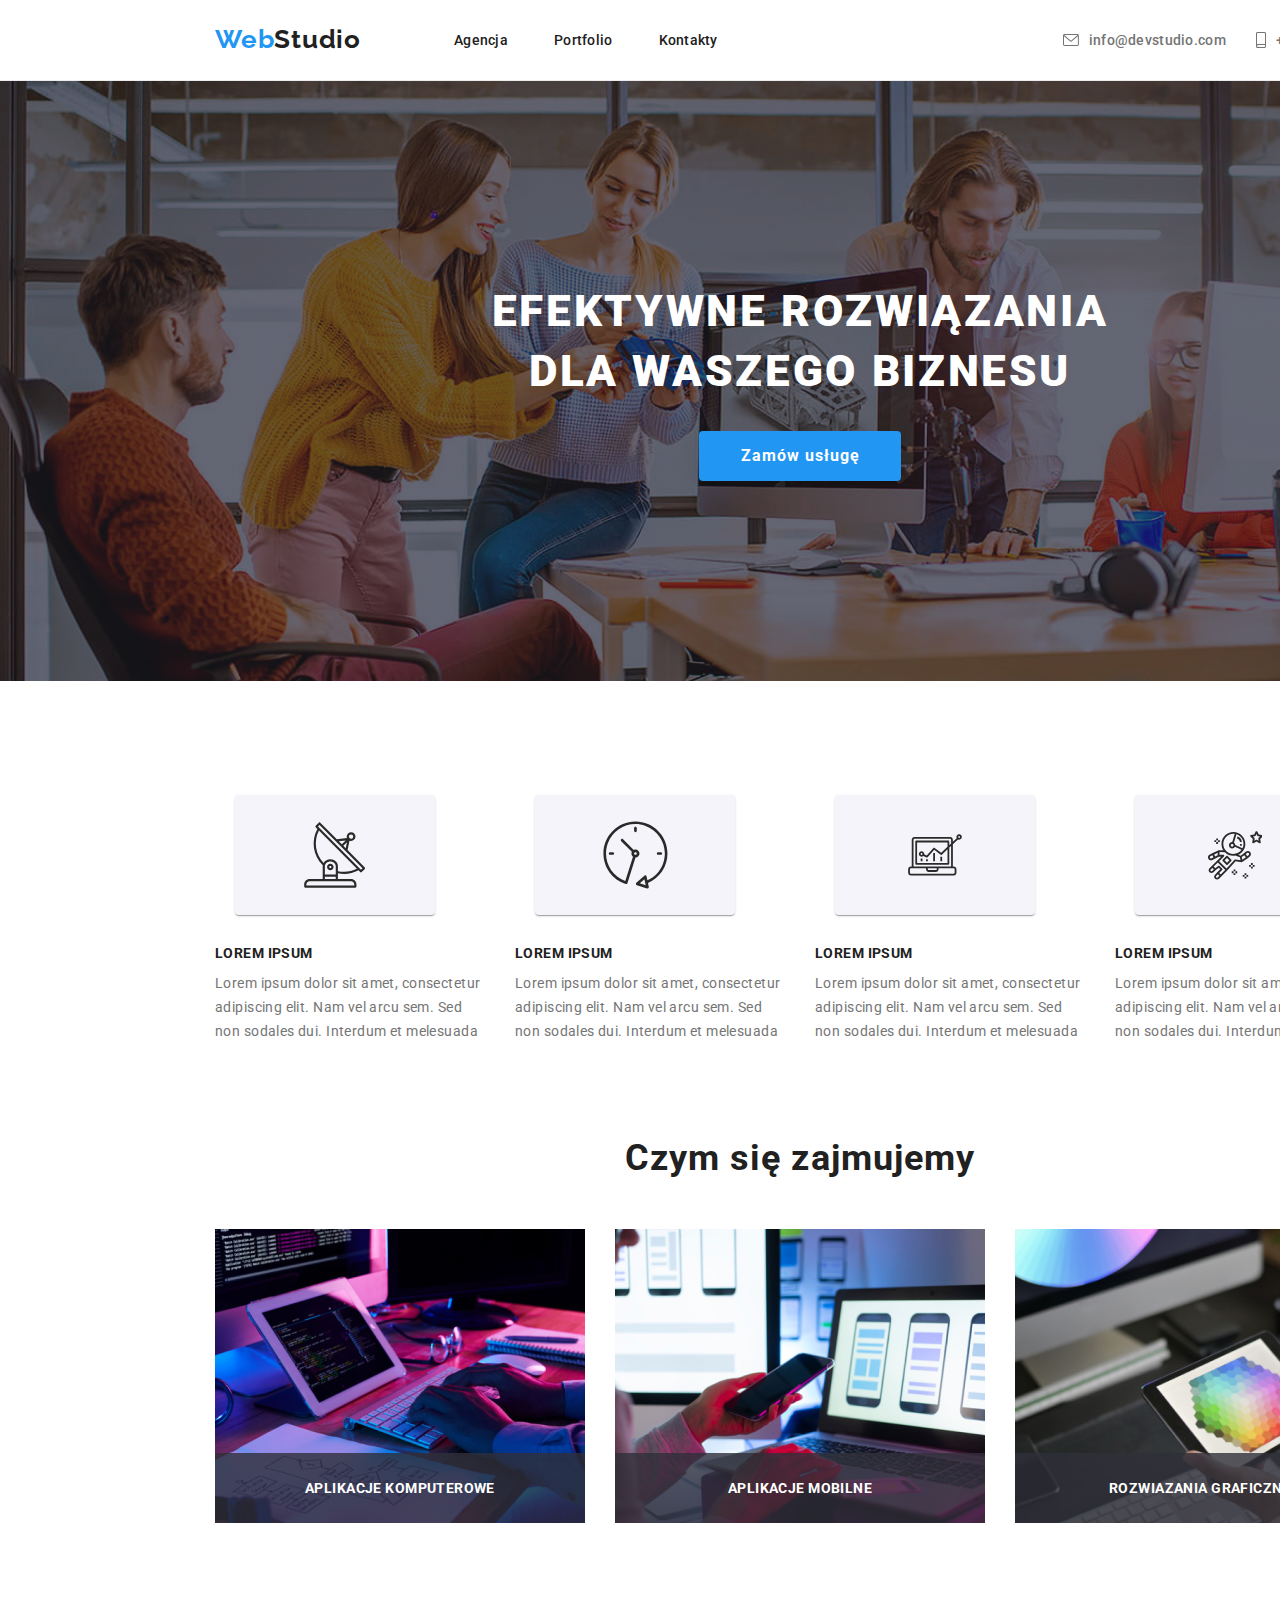
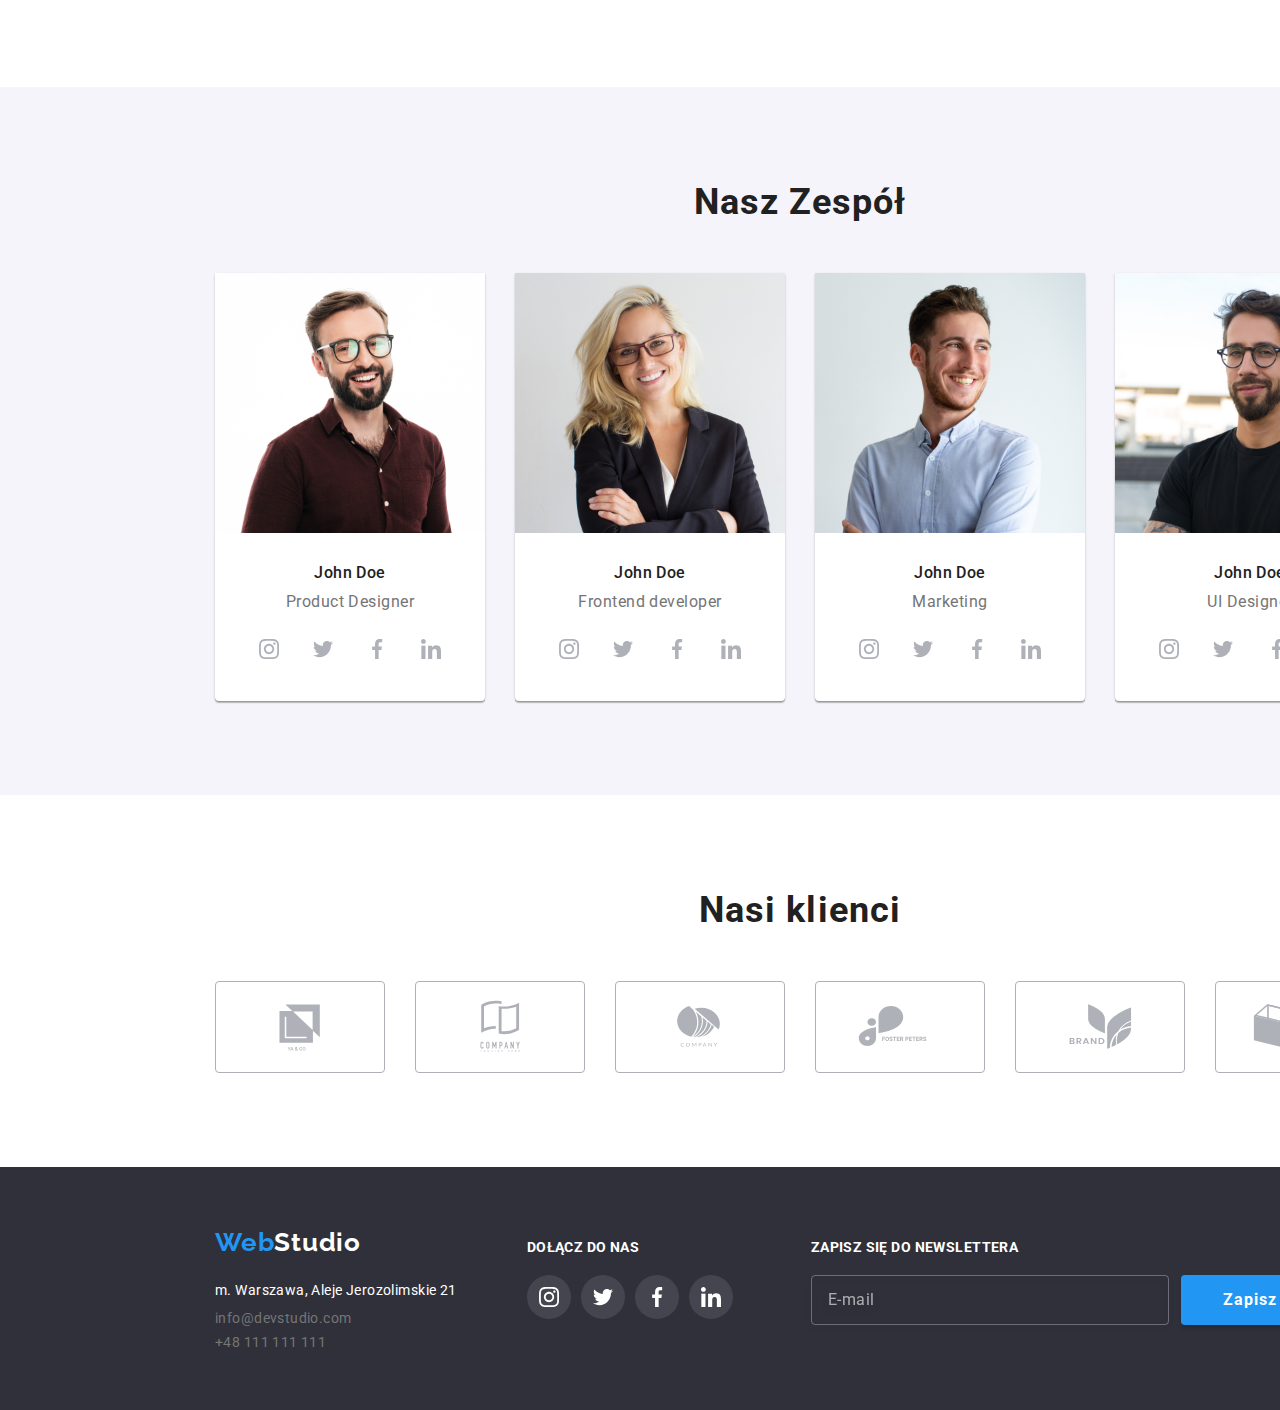
==== index.html @ 2be01ee8 "zadanie domowe 6" ====
<!DOCTYPE html>
<html lang="pl">
  <head>
    <meta charset="UTF-8" />
    <meta http-equiv="X-UA-Compatible" content="IE=edge" />
    <meta name="viewport" content="width=device-width, initial-scale=1.0" />
    <title>Index-6</title>
    <link rel="preconnect" href="https://fonts.googleapis.com" />
    <link rel="preconnect" href="https://fonts.gstatic.com" crossorigin />
    <link
      href="https://fonts.googleapis.com/css2?family=Roboto:wght@400;500;700;900&display=swap"
      rel="stylesheet"
    />
    <link
      href="https://fonts.googleapis.com/css2?family=Raleway:wght@700&display=swap"
      rel="stylesheet"
    />
    <link
      rel="stylesheet"
      href="node_modules/modern-normalize/modern-normalize.css"
    />
    <link rel="stylesheet" href="./css/styles.css" />
  </head>
  <body class="container">
    <header class="odstep">
      <div class="strona naglowek">
        <a class="logo logo-margines-lewy" href="index.html">
          <p>Web</p>
          <p class="logo-stopka-gora">Studio</p>
        </a>
        <nav class="nawigator" style="padding-left: 93px">
          <a class="link" href="index.html">Agencja</a>
          <a class="link" href="portfolio.html" style="margin-left: 46px"
            >Portfolio</a
          >
          <a class="link" href="#" style="margin-left: 46px">Kontakty</a>
        </nav>
        <a
          class="kontakt"
          href="mailto:info@devstudio.com"
          style="margin-left: 345px"
        >
          <div class="kontakt-icon">
            <svg width="16" height="12">
              <use href="./images/icons.svg#icon-mail-koperta"></use>
            </svg>
            <p>info@devstudio.com</p>
          </div>
        </a>
        <a class="kontakt" href="#" style="margin-left: 30px">
          <div class="kontakt-icon">
            <svg width="10" height="16">
              <use href="./images/icons.svg#icon-phone"></use>
            </svg>
            <p>+48 111 111 111</p>
          </div>
        </a>
      </div>
    </header>
    <main>
      <section class="ogloszenie">
        <div class="strona">
          <h1>
            EFEKTYWNE ROZWIĄZANIA <br />
            DLA WASZEGO BIZNESU
          </h1>
          <button class="przycisk-usluga" type="button" data-modal-open>
            Zamów usługę
          </button>
        </div>
      </section>
      <div class="strona tabela-ipsum odstep-sekcji">
        <div style="color: var(--kolor-domyslny)">
          <div class="box">
            <svg class="icon" width="65.32" height="70">
              <use href="./images/icons.svg#icon-antena"></use>
            </svg>
          </div>
          <p class="ipsum-naglowek">LOREM IPSUM</p>
          <p class="ipsum-text">
            Lorem ipsum dolor sit amet, consectetur adipiscing elit. Nam vel
            arcu sem. Sed non sodales dui. Interdum et melesuada
          </p>
        </div>
        <div>
          <div class="box">
            <svg class="icon" width="66.96" height="70">
              <use href="./images/icons.svg#icon-zegar"></use>
            </svg>
          </div>
          <p class="ipsum-naglowek">LOREM IPSUM</p>
          <p class="ipsum-text">
            Lorem ipsum dolor sit amet, consectetur adipiscing elit. Nam vel
            arcu sem. Sed non sodales dui. Interdum et melesuada
          </p>
        </div>
        <div>
          <div class="box">
            <svg class="icon" width="70" height="53.69">
              <use href="./images/icons.svg#icon-diagram"></use>
            </svg>
          </div>
          <p class="ipsum-naglowek">LOREM IPSUM</p>
          <p class="ipsum-text">
            Lorem ipsum dolor sit amet, consectetur adipiscing elit. Nam vel
            arcu sem. Sed non sodales dui. Interdum et melesuada
          </p>
        </div>
        <div>
          <div class="box">
            <svg class="icon" width="54.83" height="60.66">
              <use href="./images/icons.svg#icon-astronauta"></use>
            </svg>
          </div>
          <p class="ipsum-naglowek">LOREM IPSUM</p>
          <p class="ipsum-text">
            Lorem ipsum dolor sit amet, consectetur adipiscing elit. Nam vel
            arcu sem. Sed non sodales dui. Interdum et melesuada
          </p>
        </div>
      </div>
      <section class="odstep-sekcji-dolny">
        <h2 class="sekcja-naglowek">Czym się zajmujemy</h2>
        <div class="wiersz-obrazow">
          <img src="./images/pict1.jpg" alt="pict1" width="370" height="294" />
          <img src="./images/pict2.jpg" alt="pict2" width="370" height="294" />
          <img src="./images/pict3.jpg" alt="pict3" width="370" height="294" />
        </div>
        <div class="wiersz-obrazow">
          <div class="relative">Aplikacje komputerowe</div>
          <div class="relative">aplikacje mobilne</div>
          <div class="relative">rozwiazania graficzne</div>
        </div>
      </section>
      <section class="odstep-sekcji" style="background: #f5f4fa">
        <h2 class="sekcja-naglowek">Nasz Zespół</h2>
        <div class="wiersz-zespolu">
          <div>
            <img
              src="./images/product_designer.jpg"
              alt="Designer"
              width="270"
              height="260"
            />
            <p class="obraz-zespol-imie">John Doe</p>
            <p class="obraz-zespol-tytul">Product Designer</p>
            <div class="icon-social-media">
              <div class="kolo-biale">
                <svg width="20" height="20">
                  <use href="./images/icons.svg#icon-instagram"></use>
                </svg>
              </div>
              <div class="kolo-biale">
                <svg width="20" height="20">
                  <use href="./images/icons.svg#icon-twitter"></use>
                </svg>
              </div>
              <div class="kolo-biale">
                <svg width="20" height="20">
                  <use href="./images/icons.svg#icon-facebook"></use>
                </svg>
              </div>
              <div class="kolo-biale">
                <svg width="20" height="20">
                  <use href="./images/icons.svg#icon-linkedin"></use>
                </svg>
              </div>
            </div>
          </div>
          <div>
            <img
              src="./images/frontend_developer.jpg"
              alt="Frontenddeveloper"
              width="270"
              height="260"
            />
            <p class="obraz-zespol-imie">John Doe</p>
            <p class="obraz-zespol-tytul">Frontend developer</p>
            <div class="icon-social-media">
              <div class="kolo-biale">
                <svg width="20" height="20">
                  <use href="./images/icons.svg#icon-instagram"></use>
                </svg>
              </div>
              <div class="kolo-biale">
                <svg width="20" height="20">
                  <use href="./images/icons.svg#icon-twitter"></use>
                </svg>
              </div>
              <div class="kolo-biale">
                <svg width="20" height="20">
                  <use href="./images/icons.svg#icon-facebook"></use>
                </svg>
              </div>
              <div class="kolo-biale">
                <svg width="20" height="20">
                  <use href="./images/icons.svg#icon-linkedin"></use>
                </svg>
              </div>
            </div>
          </div>
          <div>
            <img
              src="./images/marketing.jpg"
              alt="Marketing"
              width="270"
              height="260"
            />
            <p class="obraz-zespol-imie">John Doe</p>
            <p class="obraz-zespol-tytul">Marketing</p>
            <div class="icon-social-media">
              <div class="kolo-biale">
                <svg width="20" height="20">
                  <use href="./images/icons.svg#icon-instagram"></use>
                </svg>
              </div>
              <div class="kolo-biale">
                <svg width="20" height="20">
                  <use href="./images/icons.svg#icon-twitter"></use>
                </svg>
              </div>
              <div class="kolo-biale">
                <svg width="20" height="20">
                  <use href="./images/icons.svg#icon-facebook"></use>
                </svg>
              </div>
              <div class="kolo-biale">
                <svg width="20" height="20">
                  <use href="./images/icons.svg#icon-linkedin"></use>
                </svg>
              </div>
            </div>
          </div>
          <div>
            <img
              src="./images/ui_designer.jpg"
              alt="UI Designer"
              width="270"
              height="260"
            />
            <p class="obraz-zespol-imie">John Doe</p>
            <p class="obraz-zespol-tytul">UI Designer</p>
            <div class="icon-social-media">
              <div class="kolo-biale">
                <svg width="20" height="20">
                  <use href="./images/icons.svg#icon-instagram"></use>
                </svg>
              </div>
              <div class="kolo-biale">
                <svg width="20" height="20">
                  <use href="./images/icons.svg#icon-twitter"></use>
                </svg>
              </div>
              <div class="kolo-biale">
                <svg width="20" height="20">
                  <use href="./images/icons.svg#icon-facebook"></use>
                </svg>
              </div>
              <div class="kolo-biale">
                <svg width="20" height="20">
                  <use href="./images/icons.svg#icon-linkedin"></use>
                </svg>
              </div>
            </div>
          </div>
        </div>
      </section>
      <section class="odstep-sekcji">
        <h2 class="sekcja-naglowek">Nasi klienci</h2>
        <div class="tabela-klientow">
          <div class="box2">
            <svg width="105" height="60">
              <use href="./images/icons.svg#icon-Logoklient-1"></use>
            </svg>
          </div>
          <div class="box2">
            <svg width="105" height="60">
              <use href="./images/icons.svg#icon-Logoklient-2"></use>
            </svg>
          </div>
          <div class="box2">
            <svg width="105" height="60">
              <use href=" ./images/icons.svg#icon-Logoklient-3"></use>
            </svg>
          </div>
          <div class="box2">
            <svg width="105" height="60">
              <use href="./images/icons.svg#icon-Logoklient-4"></use>
            </svg>
          </div>
          <div class="box2">
            <svg width="105" height="60">
              <use href="./images/icons.svg#icon-Logoklient-5"></use>
            </svg>
          </div>
          <div class="box2">
            <svg width="105" height="60">
              <use href="./images/icons.svg#icon-Logoklient-6"></use>
            </svg>
          </div>
        </div>
      </section>
    </main>
    <footer>
      <div class="stopka strona">
        <div>
          <div class="logo">
            <p>Web</p>
            <p class="logo-stopka-dol">Studio</p>
          </div>
          <address>
            <p class="kontakt kontakt-adres">
              m. Warszawa, Aleje Jerozolimskie 21
            </p>
            <p class="kontakt kontakt-stopka" style="padding-top: 8px">
              info@devstudio.com
            </p>
            <p class="kontakt kontakt-stopka" style="padding-top: 8px">
              +48 111 111 111
            </p>
          </address>
        </div>
        <div>
          <p class="stopka-2">DOŁĄCZ DO NAS</p>
          <div class="icon-social-media-stopka">
            <div class="kolo">
              <svg width="20" height="20">
                <use href="./images/icons.svg#icon-instagram"></use>
              </svg>
            </div>
            <div class="kolo">
              <svg width="20" height="20">
                <use href="./images/icons.svg#icon-twitter"></use>
              </svg>
            </div>
            <div class="kolo">
              <svg width="20" height="20">
                <use href="./images/icons.svg#icon-facebook"></use>
              </svg>
            </div>
            <div class="kolo">
              <svg width="20" height="20">
                <use href="./images/icons.svg#icon-linkedin"></use>
              </svg>
            </div>
          </div>
        </div>
        <div style="margin-left: 8px">
          <p class="stopka-2">ZAPISZ SIĘ DO NEWSLETTERA</p>
          <div class="zapisz-sie" ;>
            <div class="newsletter">
              <form>
                <label> E-mail </label>
              </form>
            </div>
            <div>
              <button class="przycisk-zapisz-sie" type="submit">
                Zapisz się
                <svg class="icon-zapisz-sie" width="24" height="24">
                  <use href="./images/icons.svg#icon-icon-send"></use>
                </svg>
              </button>
            </div>
          </div>
        </div>
      </div>
    </footer>
    <div class="backdrop is-hidden" data-modal>
      <div class="modal">
        <button type="button" class="close-btn" data-modal-close>X</button>
        <p class="modal-naglowek">Zostaw swoje dane w formularzu poniżej</p>

        <form class="formularz-uslug">
          <label> Imie </label>
          <div class="pole-formularza">
            <svg width="15" height="15">
              <use href="./images/icons.svg#icon-user"></use>
            </svg>
            <input type="text" name="imie" />
          </div>

          <label> Telefon </label>
          <div class="pole-formularza">
            <svg width="15" height="15">
              <use href="./images/icons.svg#icon-telefon"></use>
            </svg>
            <input type="tel" name="telefon" />
          </div>

          <label> Email </label>
          <div class="pole-formularza">
            <svg width="15" height="15">
              <use href="./images/icons.svg#icon-mail"></use>
            </svg>
            <input type="email" name="email" />
          </div>

          <label> Komentarz </label>
          <textarea
            name="komentarz"
            placeholder="Wprowadź tekst ..."
          ></textarea>

          <div class="akcept-regulamin">
            <input
              type="checkbox"
              width="16px"
              height="15px"
              name="regulamin"
              value="akcept"
              required
            />
            <label>
              Oświadczam iż akceptuję
              <a href="#">Regulamin</a>
              i
              <a href="#">Politykę Prywatności.</a>
            </label>
          </div>
        </form>

        <button type="submit" class="przycisk-wyslij">Wyślij</button>
      </div>
    </div>
    <script src="./js/modal.js"></script>
  </body>
</html>
---- css/styles.css ----
:root {
  --kolor-domyslny: #212121;
  --kolor-logo: #2196f3;
  --kolor-kontakt: #757575;
  --kolor-przycisk-nieaktywny: #f5f4fa;
  --kolor-stopka: #2f303a;
  --kolor-margines-poziomy: #ececec;
  --kolor-tlo: #e5e5e5;
  --kolor-ramki-zdjec: #eeeeee;
  --kolor-ikon: #afb1b8;
  --kolor-standard: #ffffff;
  --cien: 0px 4px 4px rgba(0, 0, 0, 0.15);
  --f-czasu: cubic-bezier(0.4, 0, 0.2, 1);
}

* {
  margin: 0px;
  padding: 0px;
}

body {
  background-color: var(--kolor-standard);
  text-decoration: none;
  font-family: "Roboto";
  font-style: normal;
  font-weight: 500;
}

table {
  border-collapse: collapse;
}

h1 {
  font-weight: 900;
  font-size: 44px;
  line-height: 60px;
  text-align: center;
  letter-spacing: 0.06em;
  text-transform: uppercase;
  color: var(--kolor-standard);
}

img {
  display: block;
}

button {
  border: none;
  outline: none;
}

a,
button,
.kolo-biale,
.kolo,
.box2,
.wiersz-obrazow > div {
  cursor: pointer;
}

footer {
  background-color: var(--kolor-stopka);
  color: var(--kolor-standard);
  padding: 60px 0px;
}

.container {
  width: 1600px;
  margin-left: auto;
  margin-right: auto;
}

.strona {
  width: 1200px;
  margin-left: auto;
  margin-right: auto;
}

.odstep {
  width: 1600;
  border-bottom: 1px solid var(--kolor-margines-poziomy);
}

.odstep-sekcji {
  padding: 94px 0px;
}

.odstep-sekcji-dolny {
  padding-bottom: 94px;
}

.sekcja-naglowek {
  font-weight: 700;
  font-size: 36px;
  line-height: 42px;
  text-align: center;
  letter-spacing: 0.03em;
  color: #212121;
  padding-bottom: 50px;
}

.naglowek {
  display: flex;
  background-color: var(--kolor-standard);
  align-items: center;
  padding-top: 24px;
  padding-bottom: 25px;
}

.stopka {
  display: flex;
  padding: 0px 15px;
  gap: 70px;
}

.stopka-2 {
  font-weight: 700;
  font-size: 14px;
  line-height: 16px;
  letter-spacing: 0.03em;
  text-transform: uppercase;
  color: #ffffff;
  margin-top: 12px;
  margin-bottom: 20px;
}

.ogloszenie {
  text-align: center;
  background-color: var(--kolor-stopka);
  padding-top: 200px;
  padding-bottom: 200px;
  background-image: url("../images/tlo.png");
  background-image: linear-gradient(
      rgba(47, 48, 58, 0.4),
      rgba(47, 48, 58, 0.4)
    ),
    url("../images/tlo.png");
}

.logo {
  display: flex;
  text-decoration: none;
  font-family: "Raleway";
  font-style: normal;
  font-weight: 700;
  font-size: 26px;
  line-height: 31px;
  letter-spacing: 0.03em;
  color: var(--kolor-logo);
}

.logo-margines-lewy {
  margin-left: 15px;
}

.logo .logo-stopka-gora {
  color: var(--kolor-domyslny);
}

.logo > .logo-stopka-dol {
  color: var(--kolor-standard);
}

.nawigator {
  display: flex;
}

.link {
  text-decoration: none;
  font-size: 14px;
  line-height: 16px;
  letter-spacing: 0.02em;
  color: var(--kolor-domyslny);
  position: relative;
}

.link-aktywny {
  color: var(--kolor-logo);
}

.link-aktywny::after {
  display: block;
  content: "";
  background: var(--kolor-logo);
  border-radius: 2px;
  width: 100%;
  height: 4px;
  position: absolute;
  top: 45px;
}

.box {
  width: 200px;
  height: 200px;
  flex-shrink: 0;
  margin: 20px;
  border-radius: 40px;
  box-shadow: 0px 2px 1px -1px rgba(0, 0, 0, 0.2),
    0px 1px 1px 0px rgba(0, 0, 0, 0.14), 0px 1px 3px 0px rgba(0, 0, 0, 0.12);
}

.box.relative {
  position: relative;
  top: 20px;
  left: 20px;
  background-color: orange;
}

.link:hover,
.link:focus {
  color: var(--kolor-logo);
  transition-property: color;
  transition-duration: 250ms;
  transition-timing-function: var(--f-czasu);
}

.kontakt {
  text-decoration: none;
  font-family: "Roboto";
  font-style: normal;
  font-weight: 500;
  font-size: 14px;
  line-height: 16px;
  letter-spacing: 0.02em;
  color: var(--kolor-kontakt);
}

.kontakt-adres {
  padding-top: 20px;
  font-weight: 400;
  font-size: 14px;
  line-height: 24px;
  letter-spacing: 0.03em;
  color: #ffffff;
}

.kontakt-adres:hover,
.kontakt-adres:focus {
  text-decoration-color: var(--kolor-logo);
}

.kontakt-stopka {
  letter-spacing: 0.03em;
  font-weight: 400;
}

.kontakt-icon {
  display: flex;
  flex-direction: row;
  justify-content: right;
  align-items: center;
  gap: 10px;
  fill: var(--kolor-kontakt);
}

.kontakt-icon:hover,
.kontakt-icon:focus {
  fill: var(--kolor-logo);
  color: var(--kolor-logo);
  transition-property: fill, color;
  transition-duration: 250ms;
  transition-timing-function: var(--f-czasu);
}

.wiersz-przyciskow {
  padding-bottom: 50px;
  display: flex;
  gap: 8px;
  justify-content: center;
}

.przycisk {
  text-decoration: none;
  height: 38px;
  font-family: "Roboto";
  font-style: normal;
  font-weight: 500;
  font-size: 16px;
  line-height: 26px;
  text-align: center;
  letter-spacing: 0.03em;
  background: var(--kolor-przycisk-nieaktywny);
  color: var(--kolor-domyslny);
  padding: 6px 22px;
  border-radius: 4px;
}

.przycisk-usluga {
  font-family: "Roboto";
  font-style: normal;
  font-weight: 700;
  font-size: 16px;
  line-height: 30px;
  display: flex;
  padding-top: 10px;
  padding-bottom: 10px;
  padding-left: 42px;
  padding-right: 41px;
  margin-top: 30px;
  margin-left: auto;
  margin-right: auto;
  letter-spacing: 0.06em;
  color: var(--kolor-standard);
  background-color: var(--kolor-logo);
  box-shadow: var(--cien);
  border-radius: 4px;
}

.przycisk:hover,
.przycisk:focus {
  color: var(--kolor-standard);
  background-color: var(--kolor-logo);
  box-shadow: 0px 3px 1px rgba(0, 0, 0, 0.1), 0px 1px 2px rgba(0, 0, 0, 0.08),
    0px 2px 2px rgba(0, 0, 0, 0.12);
  border-radius: 4px;
  transition-property: background-color, color;
  transition-duration: 250ms;
  transition-timing-function: var(--f-czasu);
}

.zapisz-sie {
  display: flex;
  gap: 12px;
}

.przycisk-zapisz-sie {
  display: flex;
  align-items: center;
  gap: 24px;
  font-family: "Roboto";
  font-style: bold;
  font-weight: 700;
  font-size: 16px;
  letter-spacing: 0.06em;
  width: 200px;
  height: 50px;
  padding-top: 10px;
  padding-bottom: 10px;
  padding-left: 42px;
  margin-left: auto;
  margin-right: auto;
  color: var(--kolor-standard);
  fill: var(--kolor-standard);
  background-color: var(--kolor-logo);
  box-shadow: var(--cien);
  border-radius: 4px;
}

.przycisk-wyslij {
  font-style: bold;
  font-weight: 700;
  font-size: 16px;
  letter-spacing: 0.06em;
  width: 200px;
  height: 50px;
  padding: 10px 0px;
  text-align: center;
  margin-top: 30px;
  color: var(--kolor-standard);
  background-color: var(--kolor-logo);
  box-shadow: var(--cien);
  border-radius: 4px;
}

.icon-zapisz-sie {
  align-items: center;
  /* margin-right: 28px; */
  fill: var(--kolor-standard);
}

.kolumna-obrazow {
  display: flex;
  flex-direction: column;
  gap: 30px;
}

.wiersz-obrazow {
  display: flex;
  justify-content: center;
  gap: 30px;
}

.relative {
  position: relative;
  top: -70px;
  width: 370px;
  background: rgba(47, 48, 58, 0.8);
  font-weight: 700;
  font-size: 14px;
  line-height: 16px;
  text-align: center;
  letter-spacing: 0.03em;
  text-transform: uppercase;
  color: #ffffff;
  padding-top: 27px;
  padding-bottom: 27px;
}

.wiersz-obrazow > div:hover {
  box-shadow: 0px 1px 1px rgba(0, 0, 0, 0.12), 0px 4px 4px rgba(0, 0, 0, 0.06),
    1px 4px 6px rgba(0, 0, 0, 0.16);
  transition-property: box-shadow;
  transition-duration: 250ms;
  transition-timing-function: var(--f-czasu);
}

.wiersz-obrazow div div {
  border: 1px solid var(--kolor-ramki-zdjec);
}

.wiersz-zespolu {
  display: flex;
  justify-content: center;
  gap: 30px;
}

.wiersz-zespolu > div {
  border-radius: 0px 0px 4px 4px;
  background-color: var(--kolor-standard);
  box-shadow: 0px 1px 3px rgba(0, 0, 0, 0.12), 0px 1px 1px rgba(0, 0, 0, 0.14),
    0px 2px 1px rgba(0, 0, 0, 0.2);
}

.obraz {
  width: 370px;
  height: 294px;
  margin: 0 auto;
  background-color: #bdbdbd;
  position: relative;
  overflow: hidden;
}

.overlay {
  position: absolute;
  top: 0;
  left: 0;
  width: 100%;
  height: 100%;
  transform: translatey(100%);
  background-color: var(--kolor-logo);
  transition: transform 250ms var(--f-czasu);
}

.wiersz-obrazow > div:hover .overlay,
.wiersz-obrazow > div:focus .overlay {
  transform: translatex(0%);
  transition-property: transform;
  transition-duration: 250ms;
  transition-timing-function: var(--f-czasu);
}

.overlay p {
  color: #fff;
  padding: 49px 45px 49px 24px;
  margin: 0;
  font-weight: 400;
  font-size: 18px;
  letter-spacing: 0.03em;
  color: #ffffff;
}

.obraz-tytul {
  padding-top: 20px;
  padding-left: 24px;
  padding-bottom: 4px;
  font-weight: 700;
  font-size: 18px;
  line-height: 36px;
  letter-spacing: 0.06em;
  color: #212121;
}

.obraz-opis {
  padding-left: 24px;
  padding-bottom: 20px;
  font-weight: 400;
  font-size: 16px;
  line-height: 30px;
  letter-spacing: 0.03em;
  color: #757575;
}

.obraz-zespol-imie {
  font-weight: 500;
  font-size: 16px;
  line-height: 19px;
  text-align: center;
  letter-spacing: 0.03em;
  color: #212121;
  margin-top: 30px;
}

.obraz-zespol-tytul {
  font-weight: 400;
  font-size: 16px;
  line-height: 19px;
  text-align: center;
  letter-spacing: 0.03em;
  color: #757575;
  margin-top: 10px;
  margin-bottom: 16px;
}

.icon {
  fill: #2a2a2a;
}

.tabela-ipsum {
  display: flex;
  justify-content: center;
  gap: 30px;
  padding-left: 15px;
  padding-right: 15px;
}

.ipsum-naglowek {
  font-weight: 700;
  font-size: 14px;
  line-height: 16px;
  letter-spacing: 0.03em;
  text-transform: uppercase;
  color: var(--kolor-domyslny);
  margin-bottom: 10px;
}

.ipsum-text {
  font-weight: 400;
  font-size: 14px;
  line-height: 24px;
  letter-spacing: 0.03em;
  color: var(--kolor-kontakt);
}

.tabela-klientow {
  display: flex;
  justify-content: center;
  gap: 30px;
}

.box {
  display: flex;
  height: 120px;
  background: #f5f4fa;
  border-radius: 4px;
  margin-bottom: 30px;
  justify-content: center;
  align-items: center;
}

.box2 {
  display: flex;
  width: 170px;
  height: 92px;
  border: 1px solid var(--kolor-ikon);
  border-radius: 4px;
  justify-content: center;
  align-items: center;
  gap: 30px;
  fill: var(--kolor-ikon);
}

.box2:hover,
.box2:focus {
  border-color: var(--kolor-logo);
  fill: var(--kolor-logo);
  transition-property: fill, border-color;
  transition-duration: 250ms;
  transition-timing-function: var(--f-czasu);
}

.kolo {
  display: flex;
  width: 44px;
  height: 44px;
  border-radius: 50%;
  background-color: rgba(255, 255, 255, 0.1);
  justify-content: center;
  align-items: center;
  gap: 10px;
}

.kolo:hover,
.kolo:focus {
  background-color: var(--kolor-logo);
  transition-property: background-color;
  transition-duration: 250ms;
  transition-timing-function: var(--f-czasu);
}

.icon-social-media {
  display: flex;
  justify-content: center;
  margin-bottom: 30px;
  gap: 10px;
  color: var(--kolor-ikon);
}

.icon-social-media-stopka {
  display: flex;
  justify-content: center;
  gap: 10px;
  margin-bottom: 30px;
  fill: var(--kolor-standard);
}

.kolo-biale {
  display: flex;
  width: 44px;
  height: 44px;
  border-radius: 50%;
  justify-content: center;
  align-items: center;
  fill: var(--kolor-ikon);
}

.kolo-biale:hover,
.kolo-biale:focus {
  background-color: var(--kolor-logo);
  fill: var(--kolor-standard);
  transition-property: fill, background-color;
  transition-duration: 250ms;
  transition-timing-function: var(--f-czasu);
}

.newsletter {
  border: 1px solid rgba(255, 255, 255, 0.3);
  filter: drop-shadow(var(--cien));
  border-radius: 4px;
  width: 358px;
  height: 50px;
  font-weight: 400;
  font-size: 16px;
  line-height: 20px;
  display: flex;
  align-items: center;
  letter-spacing: 0.03em;
  color: rgba(255, 255, 255, 0.6);
  padding: 15px 16px;
}

.backdrop {
  position: fixed;
  left: 0;
  top: 0;
  width: 100%;
  height: 100%;
  background-color: rgba(0, 0, 0, 0.1);
  visibility: visible;
  opacity: 1;
  transform: scale(1);
  transition-property: visibility, opacity, transform;
  transition-duration: 250ms;
  transition-timing-function: linear;
}

.is-hidden {
  opacity: 0;
  visibility: hidden;
  pointer-events: none;
  transform: scale(0);
}

.modal {
  position: absolute;
  top: 50%;
  left: 50%;
  transform: translate(-50%, -50%);
  width: 528px;
  min-height: 581px;
  background-color: #fff;
  padding-right: 40px;
  padding-left: 40px;
  padding-top: 40px;
  padding-bottom: 40px;
  display: flex;
  flex-direction: column;
  align-items: center;
}

.close-btn {
  position: absolute;
  top: 8px;
  right: 8px;
  width: 30px;
  height: 30px;
  background-color: #fff;
  border: 1px solid rgba(0, 0, 0, 0.1);
  border-radius: 50%;
  cursor: pointer;
}

.modal-naglowek {
  margin-bottom: 12px;
  font-weight: 700;
  font-size: 20px;
  line-height: 23px;
  text-align: center;
  letter-spacing: 0.03em;
  color: var(-- --kolor-domyslny);
}

.formularz-uslug {
  display: flex;
  flex-direction: column;
  justify-content: center;
  align-items: start;
  gap: 4px;
}

.formularz-uslug > label {
  font-family: "Roboto";
  font-style: normal;
  font-weight: 400;
  font-size: 12px;
  line-height: 14px;
  letter-spacing: 0.01em;
  color: var(--kolor-kontakt);
  border-color: var(--kolor-kontakt);
  width: 100%;
  /* margin-bottom: 10px; */
}

.pole-formularza {
  display: flex;
  justify-content: left;
  align-items: center;
  border-radius: 4px;
  border: 1px solid rgba(33, 33, 33, 0.2);
  width: 100%;
  height: 40px;
  text-align: left;
  margin-bottom: 6px;
  padding: 0px 15px;
  gap: 15px;
}

.pole-formularza > input,
.formularz-uslug textarea {
  width: 100%;
  border: 0px solid;
}

.pole-formularza > input:focus,
.formularz-uslug textarea:focus {
  outline: none;
}

.formularz-uslug textarea {
  padding: 12px 16px;
  border-radius: 4px;
  border: 1px solid rgba(33, 33, 33, 0.2);
  width: 100%;
  text-align: top left;
}

.formularz-uslug textarea {
  resize: none;
  height: 120px;
}

.akcept-regulamin {
  display: flex;
  flex-direction: row;
  justify-content: left;
  font-family: "Roboto";
  font-style: normal;
  font-weight: 400;
  font-size: 14px;
  letter-spacing: 0.03em;
  line-height: 24px;
  color: var(--kolor-kontakt);
  width: 100%;
  gap: 9px;
  padding-left: 15px;
  align-items: center;
}

.akcept-regulamin > input {
  width: auto;
  margin-bottom: 0px;
}

.akcept-regulamin a {
  /* text-decoration: none; */
  color: var(--kolor-logo);
}

.pole-formularza:hover,
.pole-formularza:focus,
.formularz-uslug textarea:hover,
.formularz-uslug textarea:focus {
  border-color: var(--kolor-logo);
  fill: var(--kolor-logo);
  transition-property: background-color;
  transition-duration: 250ms;
  transition-timing-function: var(--f-czasu);
}
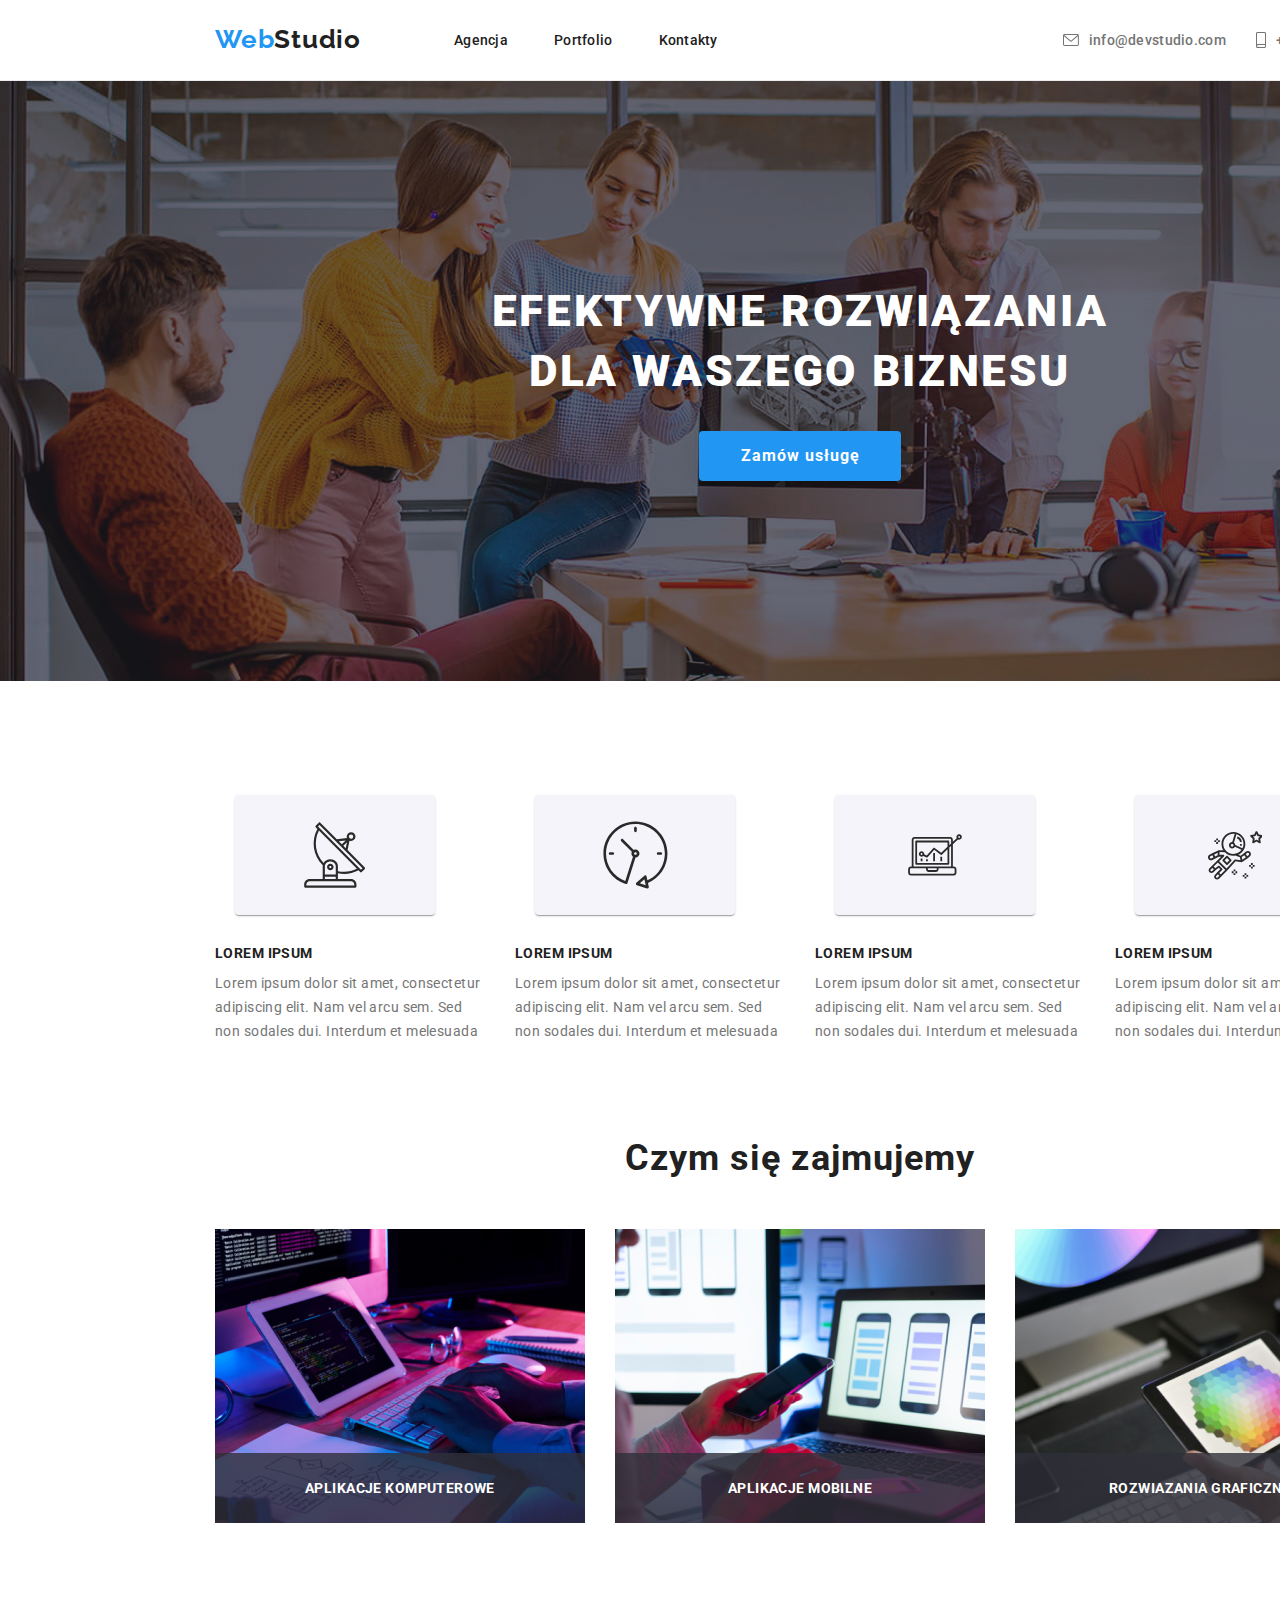
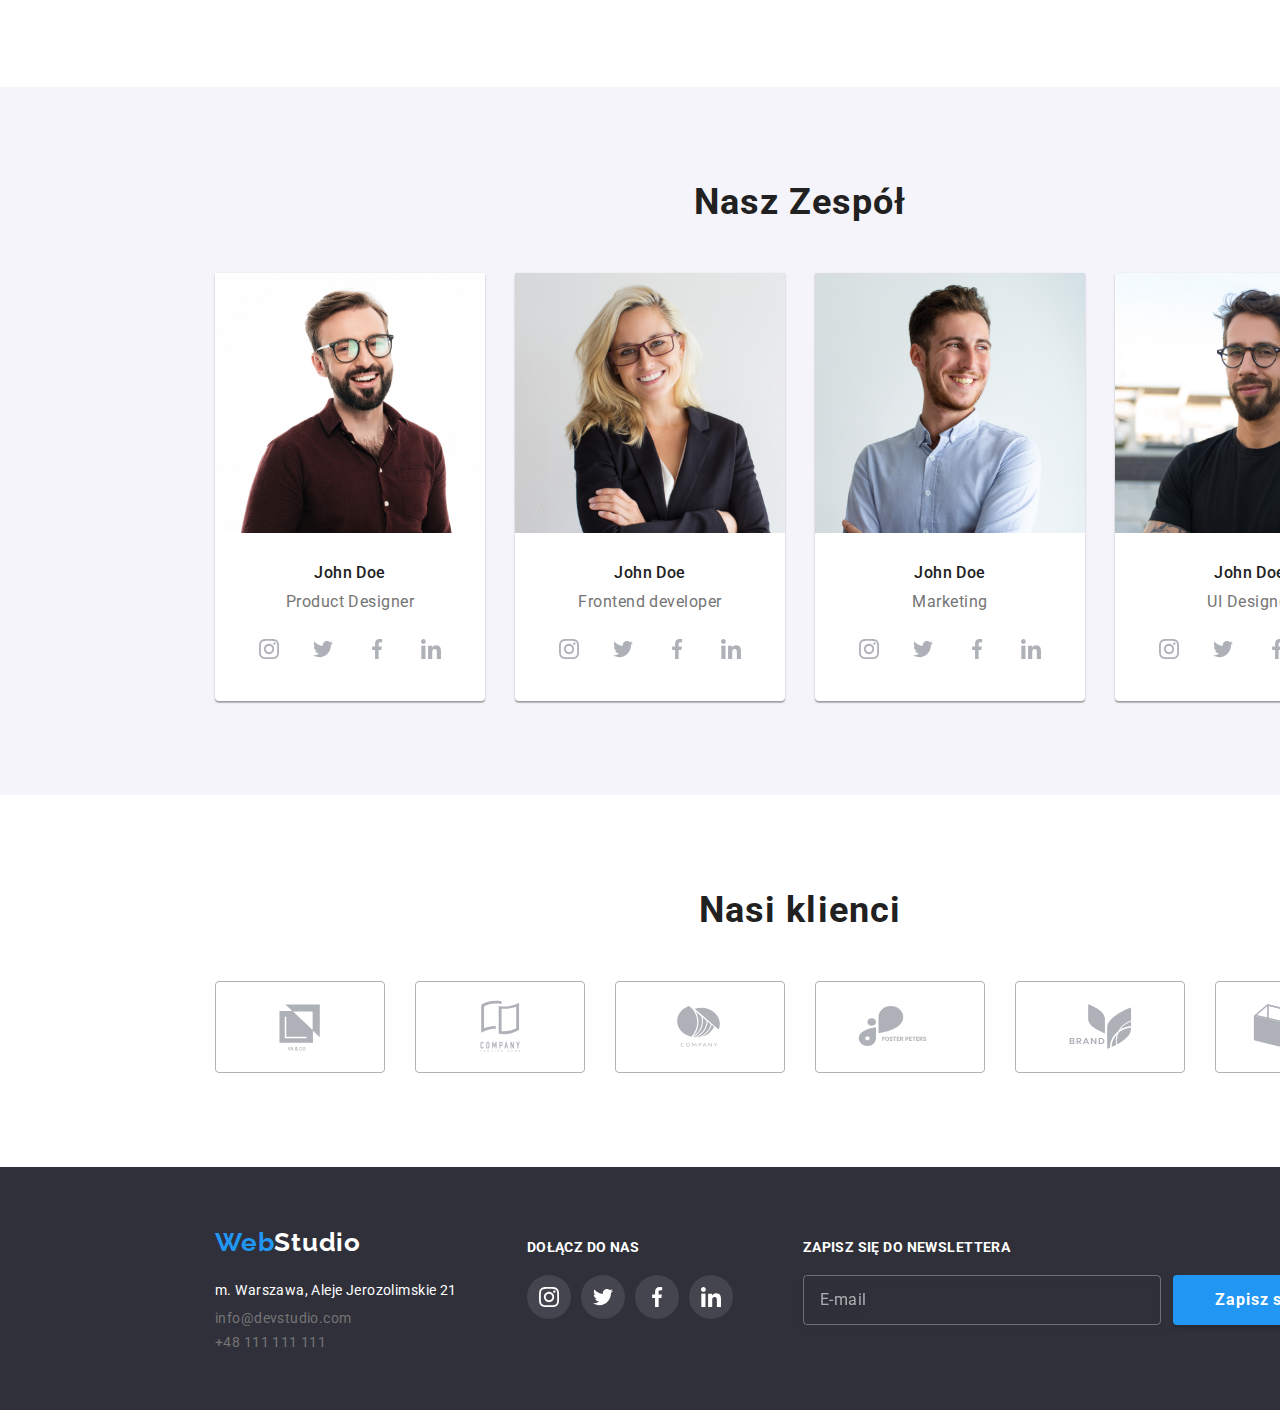
==== commit 7b0a2855: "zadanie 6" ====
--- a/index.html
+++ b/index.html
@@ -345,9 +345,9 @@
             </div>
           </div>
         </div>
-        <div style="margin-left: 8px">
+        <div>
           <p class="stopka-2">ZAPISZ SIĘ DO NEWSLETTERA</p>
-          <div class="zapisz-sie" ;>
+          <div class="zapisz-sie">
             <div class="newsletter">
               <form>
                 <label> E-mail </label>
@@ -369,7 +369,6 @@
       <div class="modal">
         <button type="button" class="close-btn" data-modal-close>X</button>
         <p class="modal-naglowek">Zostaw swoje dane w formularzu poniżej</p>
-
         <form class="formularz-uslug">
           <label> Imie </label>
           <div class="pole-formularza">
@@ -378,7 +377,6 @@
             </svg>
             <input type="text" name="imie" />
           </div>
-
           <label> Telefon </label>
           <div class="pole-formularza">
             <svg width="15" height="15">
@@ -386,7 +384,6 @@
             </svg>
             <input type="tel" name="telefon" />
           </div>
-
           <label> Email </label>
           <div class="pole-formularza">
             <svg width="15" height="15">
@@ -394,31 +391,19 @@
             </svg>
             <input type="email" name="email" />
           </div>
-
           <label> Komentarz </label>
           <textarea
             name="komentarz"
             placeholder="Wprowadź tekst ..."
           ></textarea>
-
           <div class="akcept-regulamin">
-            <input
-              type="checkbox"
-              width="16px"
-              height="15px"
-              name="regulamin"
-              value="akcept"
-              required
-            />
+            <input type="checkbox" name="regulamin" value="akcept" required />
             <label>
-              Oświadczam iż akceptuję
-              <a href="#">Regulamin</a>
-              i
+              Oświadczam iż akceptuję <a href="#">Regulamin</a> i
               <a href="#">Politykę Prywatności.</a>
             </label>
           </div>
         </form>
-
         <button type="submit" class="przycisk-wyslij">Wyślij</button>
       </div>
     </div>
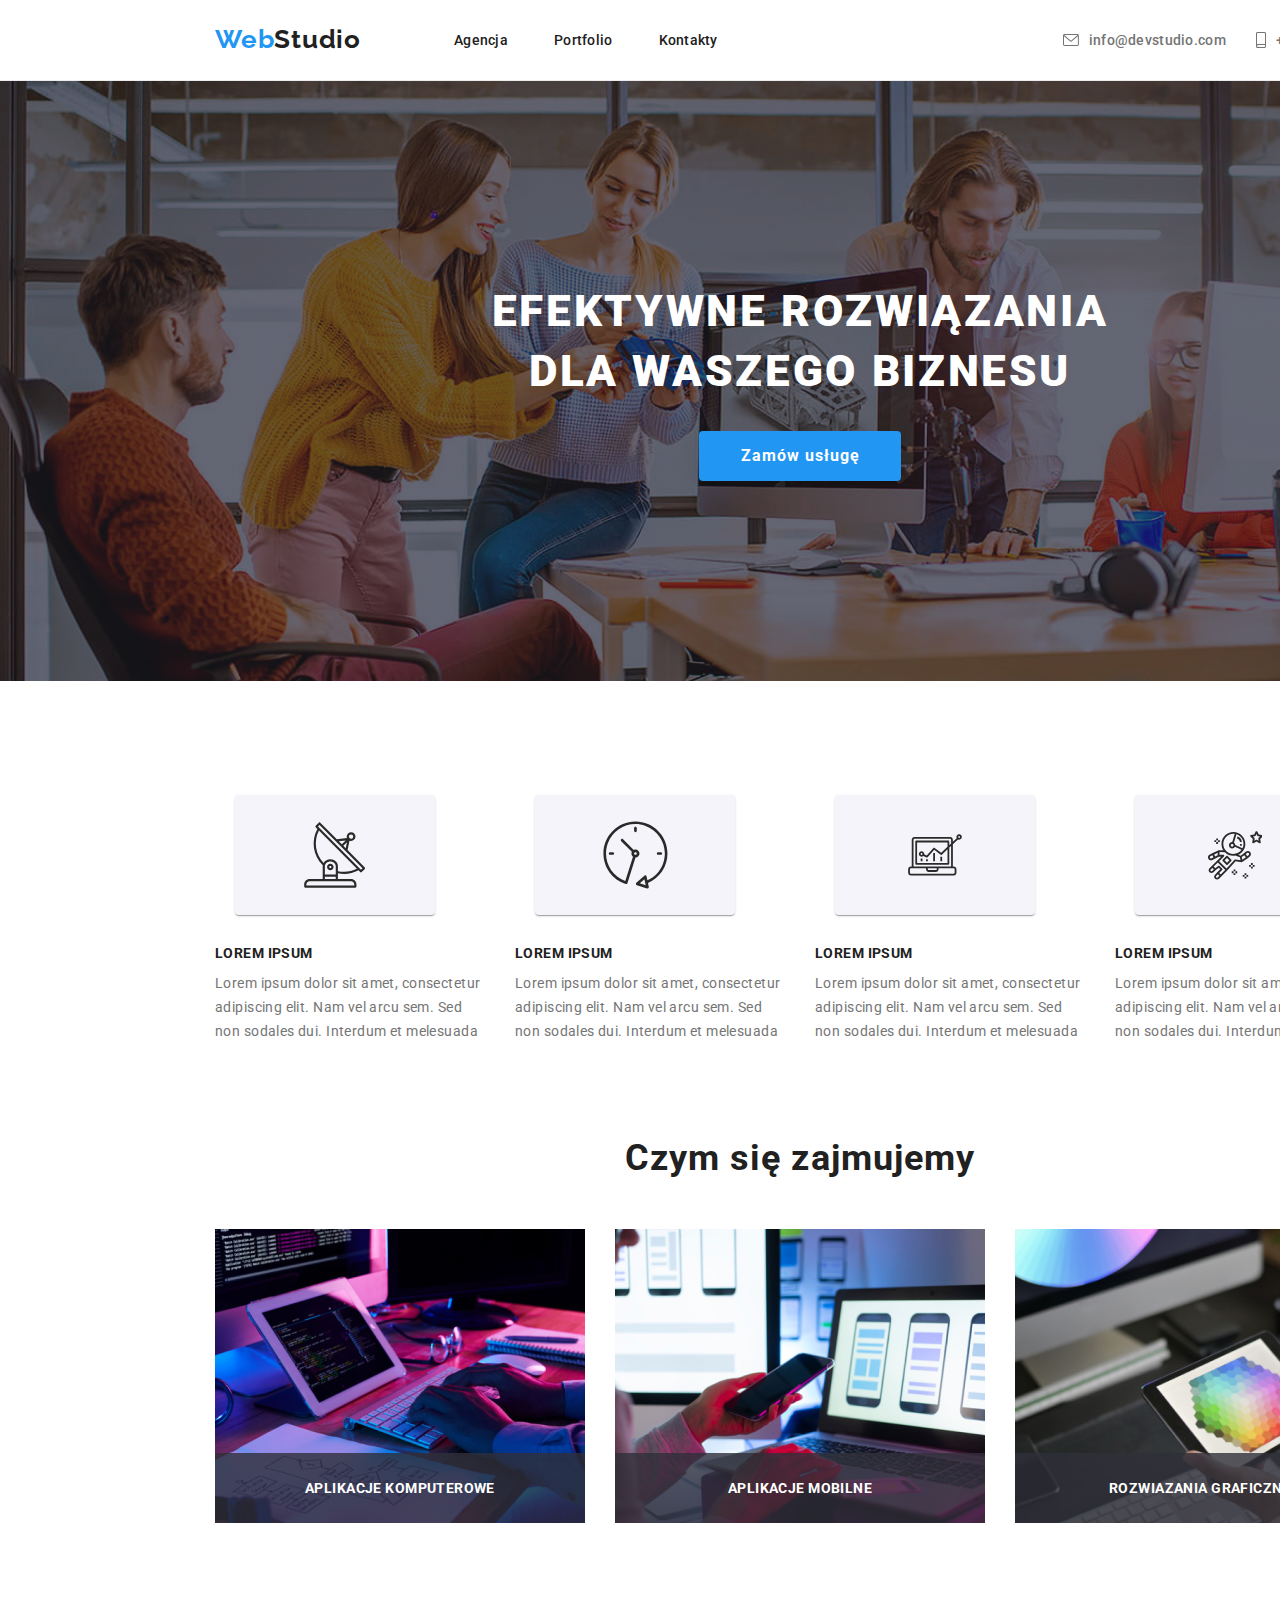
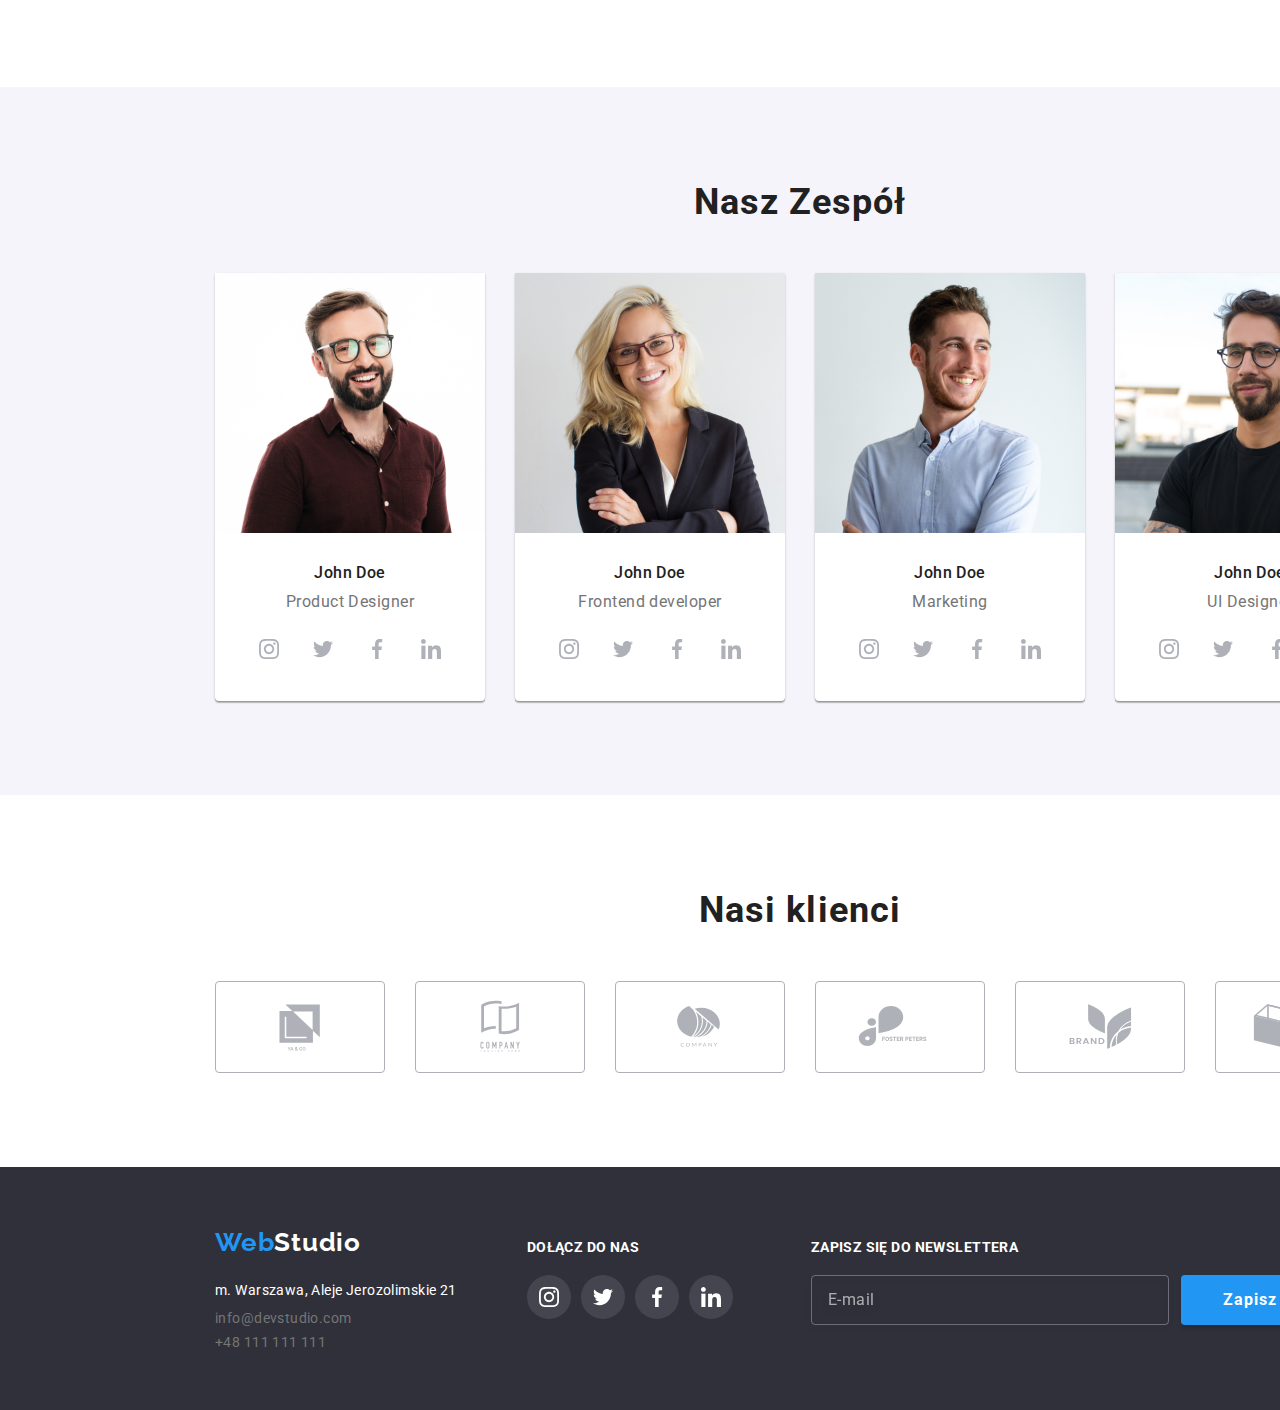
==== commit 6524e021: "zadanie 6" ====
--- a/index.html
+++ b/index.html
@@ -17,7 +17,7 @@
     />
     <link
       rel="stylesheet"
-      href="node_modules/modern-normalize/modern-normalize.css"
+      href="./node_modules/modern-normalize/modern-normalize.css"
     />
     <link rel="stylesheet" href="./css/styles.css" />
   </head>
@@ -345,7 +345,7 @@
             </div>
           </div>
         </div>
-        <div>
+        <div style="margin-left: 8px">
           <p class="stopka-2">ZAPISZ SIĘ DO NEWSLETTERA</p>
           <div class="zapisz-sie">
             <div class="newsletter">
--- a/css/styles.css
+++ b/css/styles.css
@@ -364,7 +364,6 @@
 
 .icon-zapisz-sie {
   align-items: center;
-  /* margin-right: 28px; */
   fill: var(--kolor-standard);
 }
 
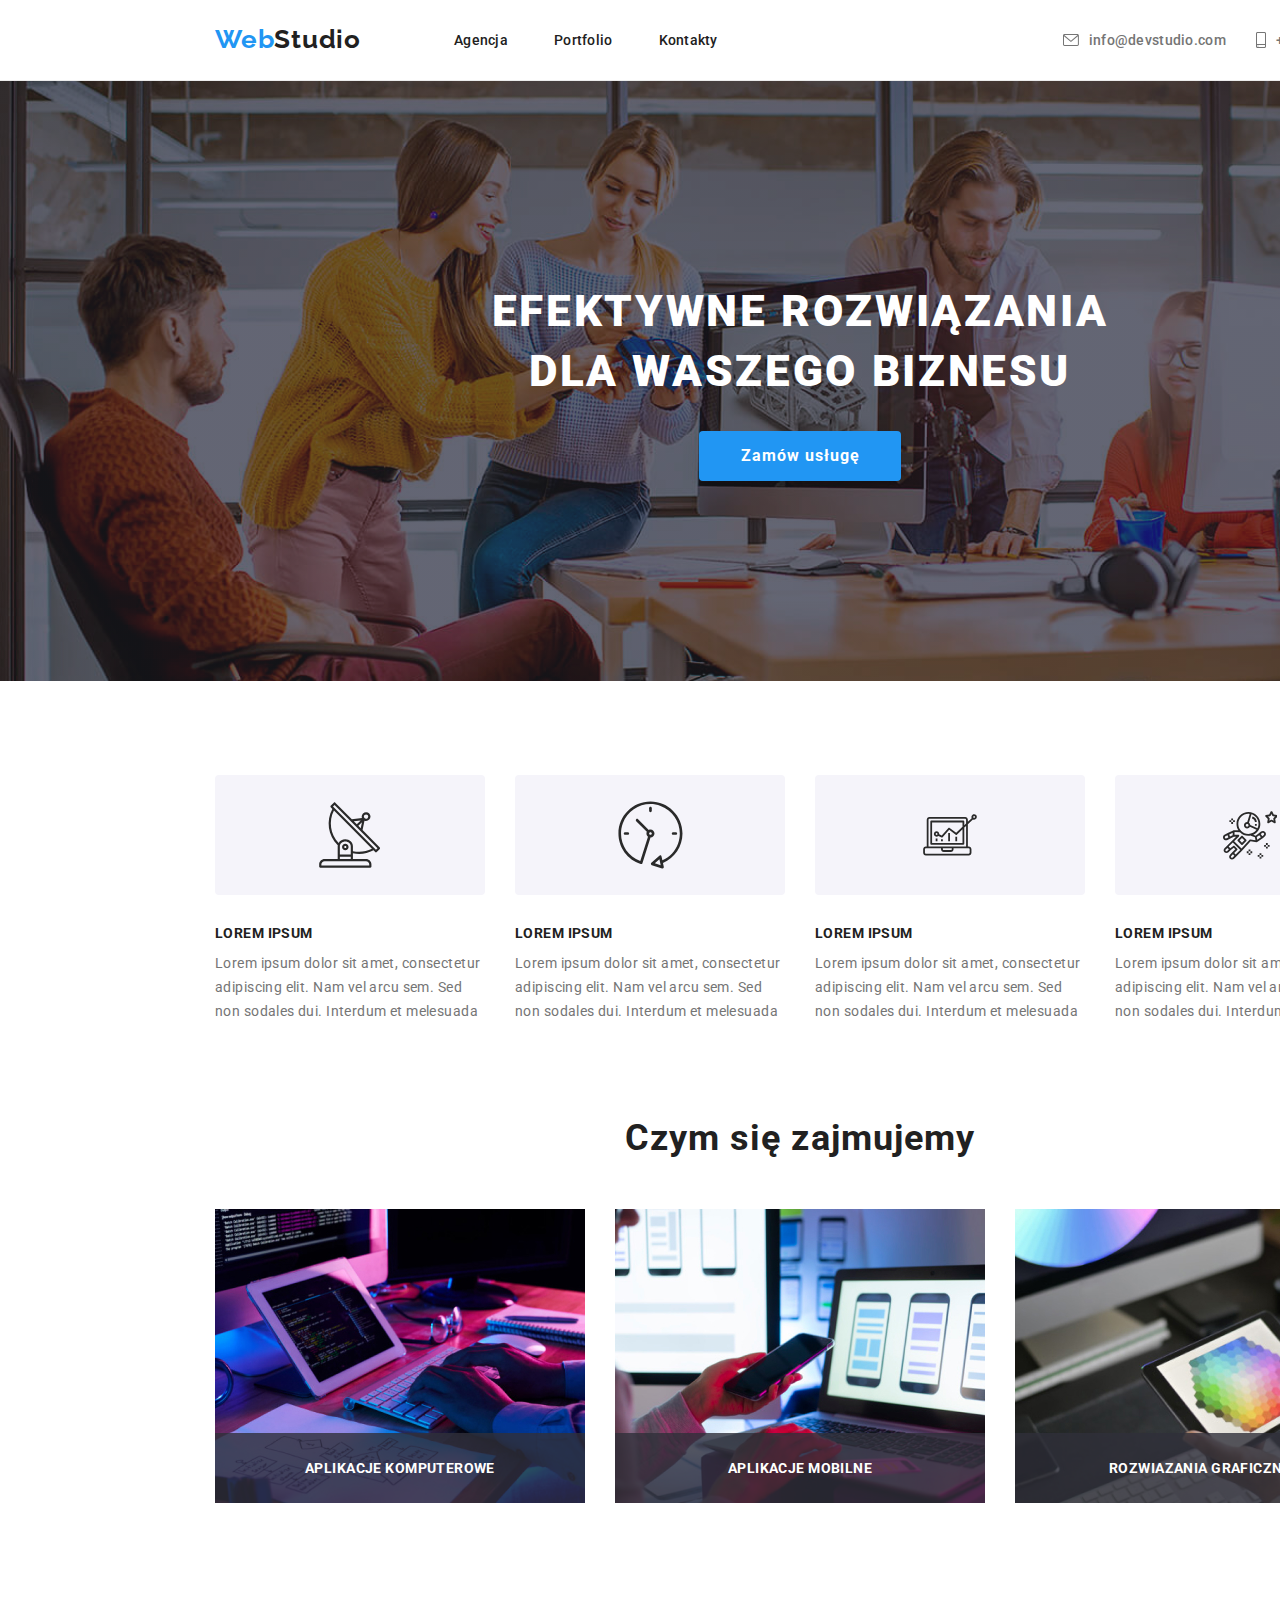
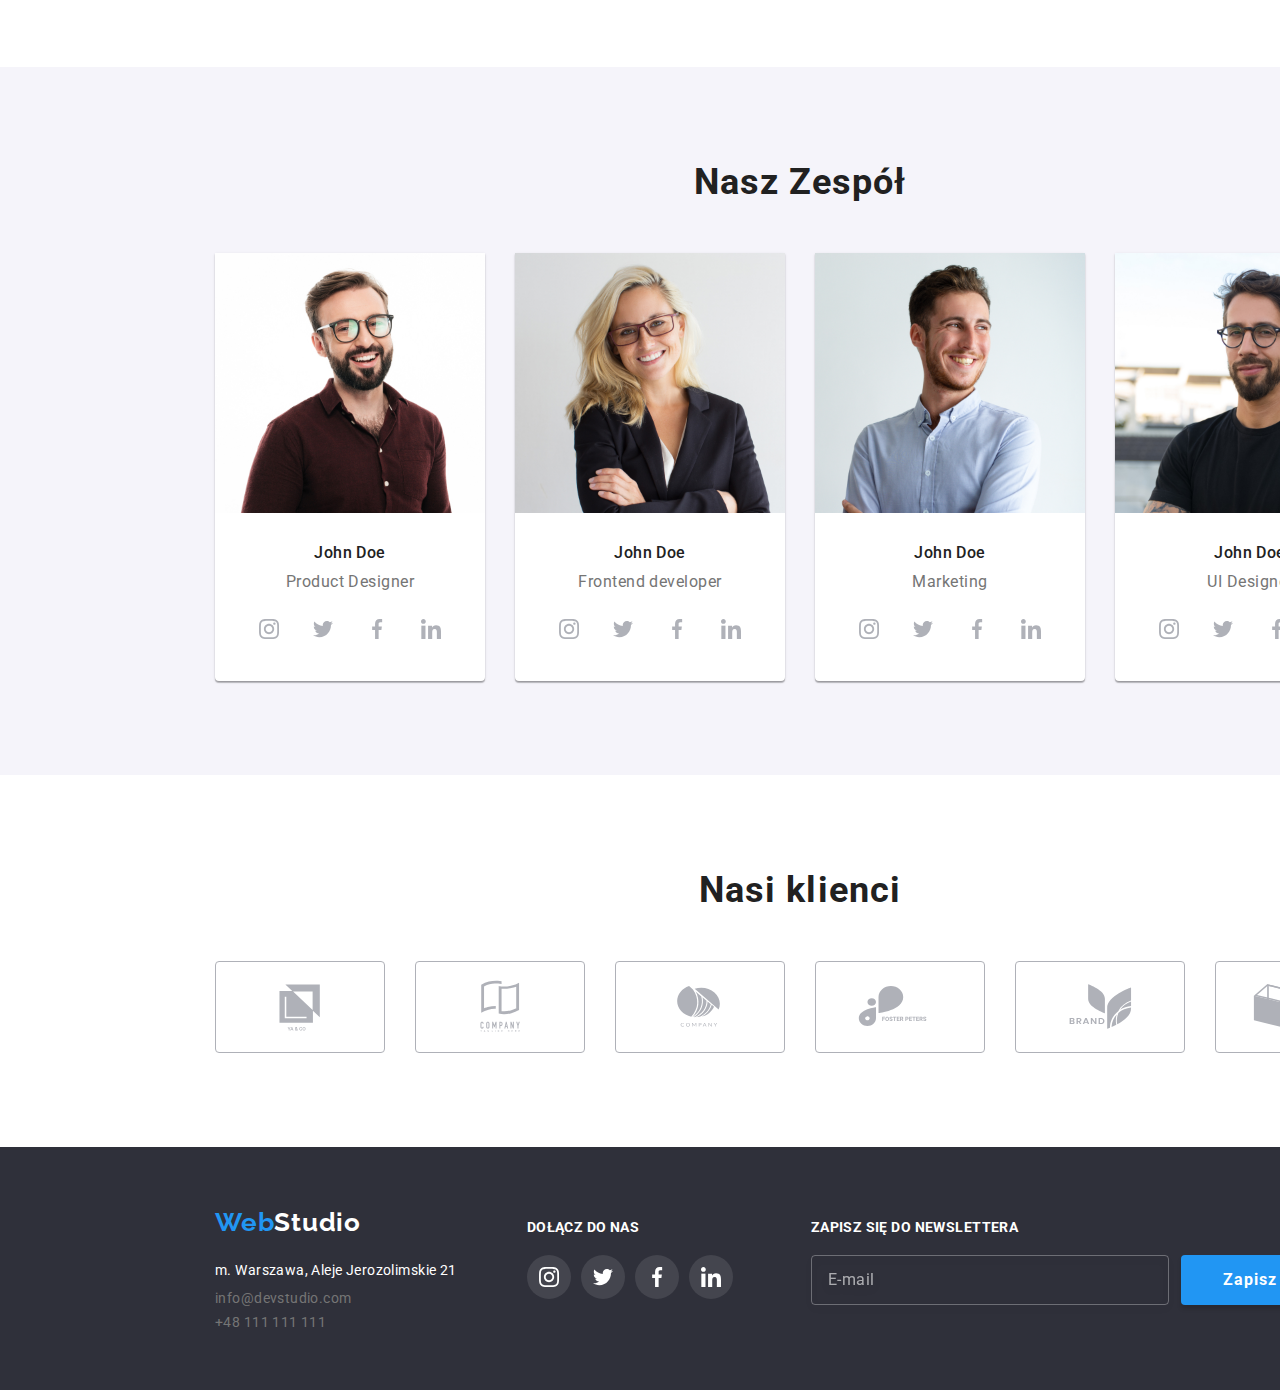
==== commit a26bd741: "zad.6" ====
--- a/index.html
+++ b/index.html
@@ -15,10 +15,7 @@
       href="https://fonts.googleapis.com/css2?family=Raleway:wght@700&display=swap"
       rel="stylesheet"
     />
-    <link
-      rel="stylesheet"
-      href="./node_modules/modern-normalize/modern-normalize.css"
-    />
+    <link rel="stylesheet" href="./css/modern-normalize.css" />
     <link rel="stylesheet" href="./css/styles.css" />
   </head>
   <body class="container">
--- a/css/styles.css
+++ b/css/styles.css
@@ -189,23 +189,6 @@
   top: 45px;
 }
 
-.box {
-  width: 200px;
-  height: 200px;
-  flex-shrink: 0;
-  margin: 20px;
-  border-radius: 40px;
-  box-shadow: 0px 2px 1px -1px rgba(0, 0, 0, 0.2),
-    0px 1px 1px 0px rgba(0, 0, 0, 0.14), 0px 1px 3px 0px rgba(0, 0, 0, 0.12);
-}
-
-.box.relative {
-  position: relative;
-  top: 20px;
-  left: 20px;
-  background-color: orange;
-}
-
 .link:hover,
 .link:focus {
   color: var(--kolor-logo);
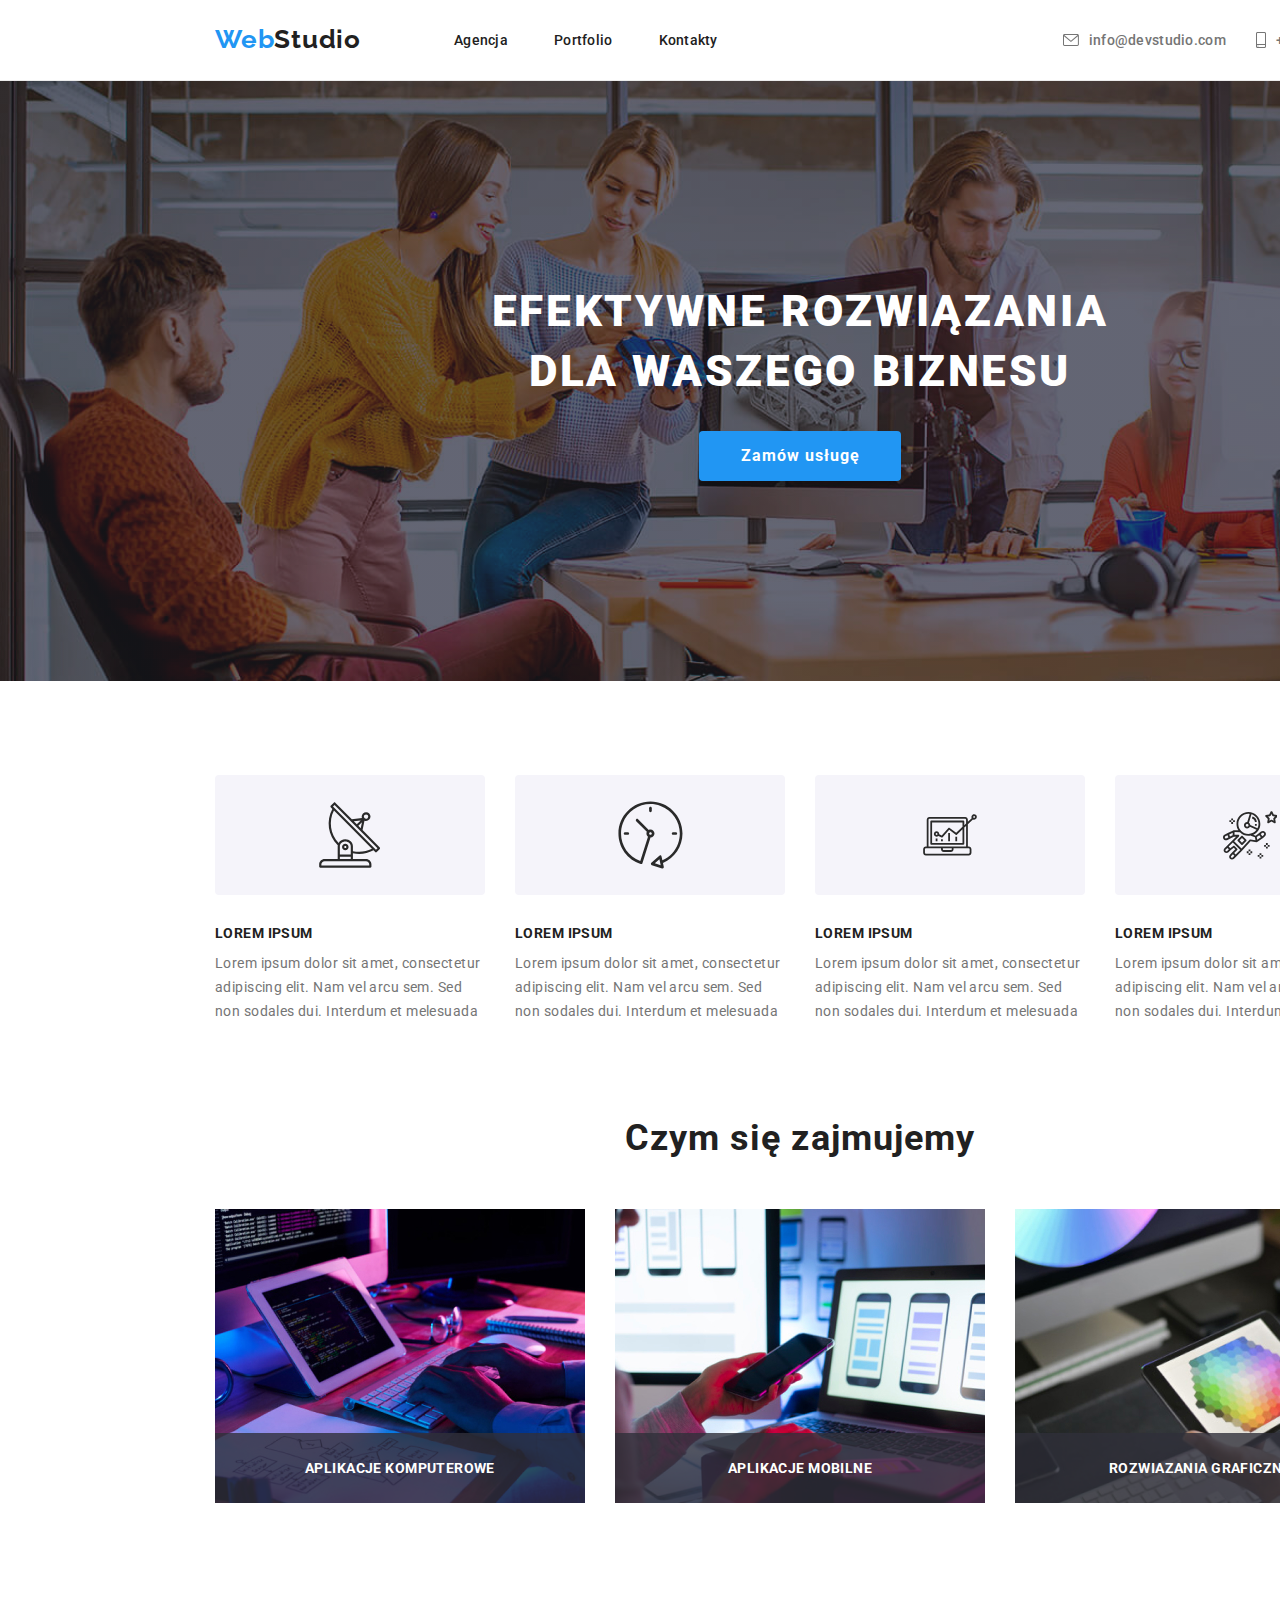
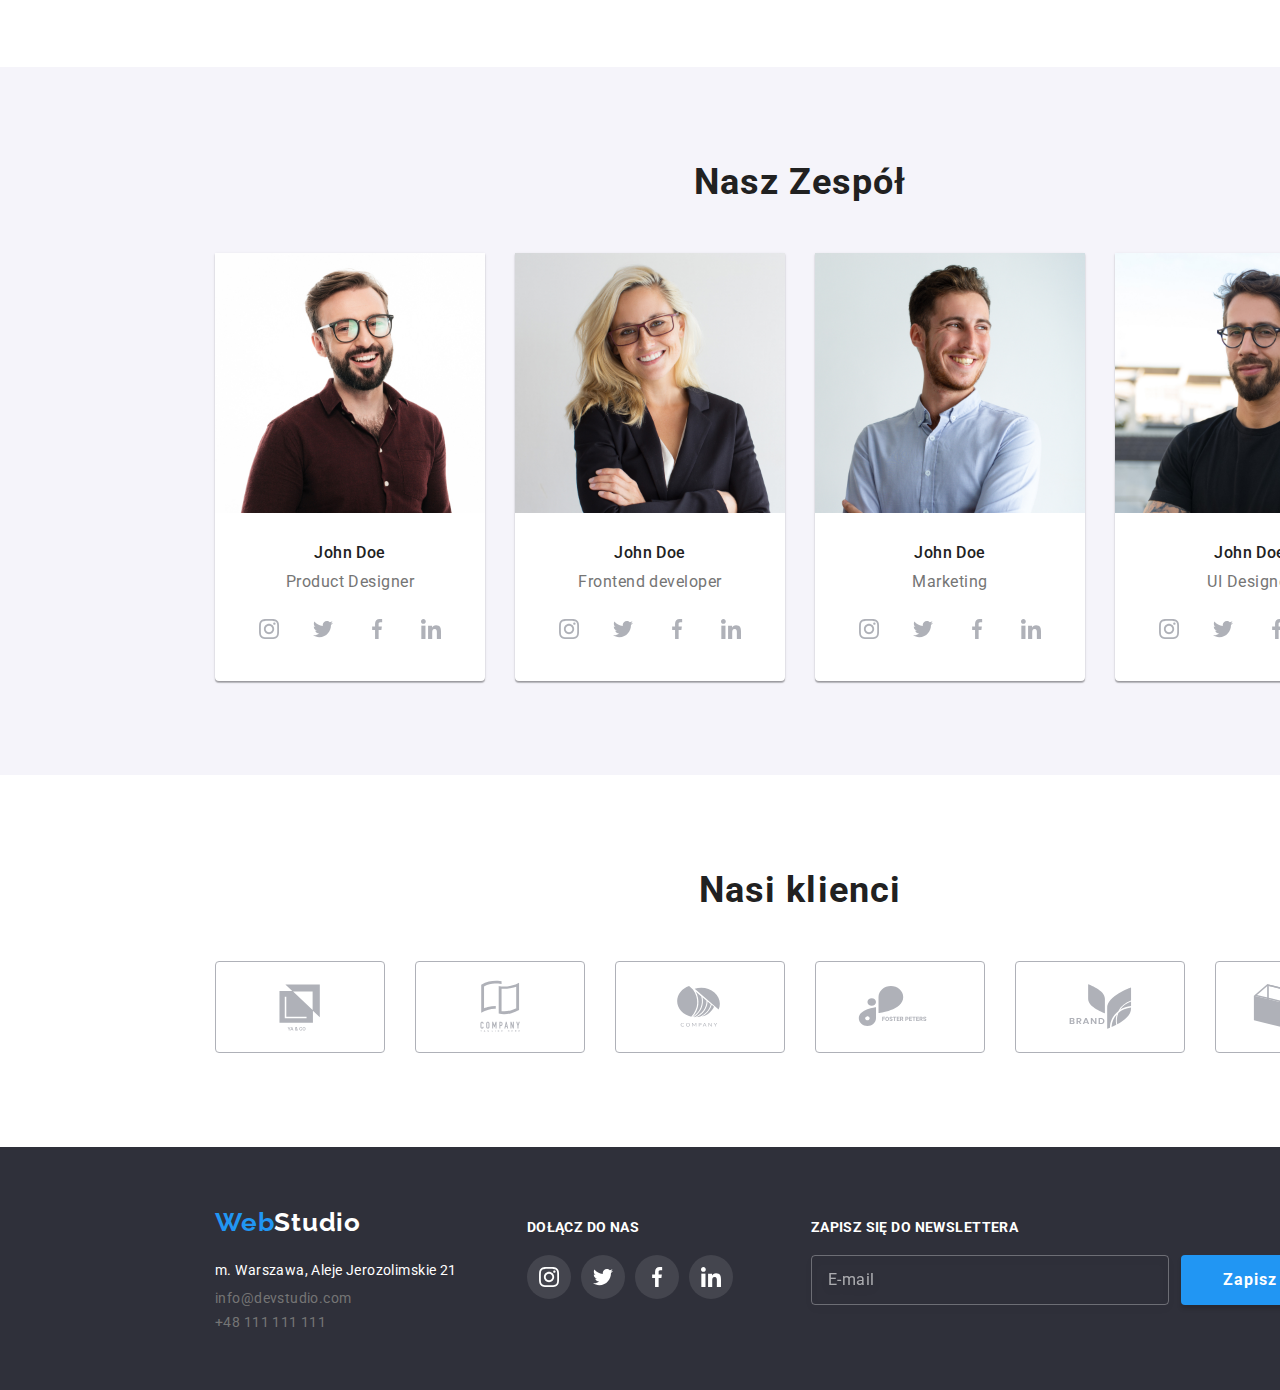
==== commit b9083a4d: "Zadanie 6" ====
--- a/index.html
+++ b/index.html
@@ -364,41 +364,73 @@
     </footer>
     <div class="backdrop is-hidden" data-modal>
       <div class="modal">
-        <button type="button" class="close-btn" data-modal-close>X</button>
+        <button type="button" class="close-btn" data-modal-close>
+          <svg width="10" height="10">
+            <use href="./images/icons.svg#icon-vector-x"></use>
+          </svg>
+        </button>
         <p class="modal-naglowek">Zostaw swoje dane w formularzu poniżej</p>
         <form class="formularz-uslug">
-          <label> Imie </label>
           <div class="pole-formularza">
-            <svg width="15" height="15">
-              <use href="./images/icons.svg#icon-user"></use>
-            </svg>
-            <input type="text" name="imie" />
-          </div>
-          <label> Telefon </label>
+            <label for="input-imie">Imie</label>
+            <div>
+              <svg width="15" height="15">
+                <use href="./images/icons.svg#icon-user"></use>
+              </svg>
+              <input type="text" name="imie" id="input-imie" />
+            </div>
+          </div>
           <div class="pole-formularza">
-            <svg width="15" height="15">
-              <use href="./images/icons.svg#icon-telefon"></use>
-            </svg>
-            <input type="tel" name="telefon" />
-          </div>
-          <label> Email </label>
+            <label for="input-telefon">Telefon</label>
+            <div>
+              <svg width="15" height="15">
+                <use href="./images/icons.svg#icon-telefon"></use>
+              </svg>
+              <input type="tel" name="telefon" id="input-telefon" />
+            </div>
+          </div>
+
           <div class="pole-formularza">
-            <svg width="15" height="15">
-              <use href="./images/icons.svg#icon-mail"></use>
-            </svg>
-            <input type="email" name="email" />
-          </div>
-          <label> Komentarz </label>
-          <textarea
-            name="komentarz"
-            placeholder="Wprowadź tekst ..."
-          ></textarea>
+            <label for="input-email">Email</label>
+            <div>
+              <svg width="15" height="15">
+                <use href="./images/icons.svg#icon-mail"></use>
+              </svg>
+              <input type="email" name="email" id="input-email" />
+            </div>
+          </div>
+
+          <div class="pole-formularza">
+            <label for="text-komentarz">Komentarz</label>
+            <textarea
+              name="komentarz" id="text-komentarz"
+              placeholder="Wprowadź tekst ..."
+            ></textarea>
+          </div>
+
+
+          
           <div class="akcept-regulamin">
-            <input type="checkbox" name="regulamin" value="akcept" required />
             <label>
-              Oświadczam iż akceptuję <a href="#">Regulamin</a> i
-              <a href="#">Politykę Prywatności.</a>
-            </label>
+              <input
+                class="checkbox-hidden"
+                type="checkbox"
+                name="regulamin"
+                value="akcept"
+                required/>
+              <label for="checkbox-reg">
+                <svg class="checkbox-empty" width="16" height="15">
+                  <use href="./images/icons.svg#icon-check-box"></use>
+                </svg>
+                <svg class="checkbox-accepted" width="16" height="15">
+                  <use href="./images/icons.svg#icon-check-box-transp"></use>
+                </svg>
+                <span class="checkbox-space"
+                  >Oświadczam iż akceptuję <a href="#">Regulamin</a> i
+                  <a href="#">Politykę Prywatności.</a>
+                </span>
+              </label>
+            </div>
           </div>
         </form>
         <button type="submit" class="przycisk-wyslij">Wyślij</button>
